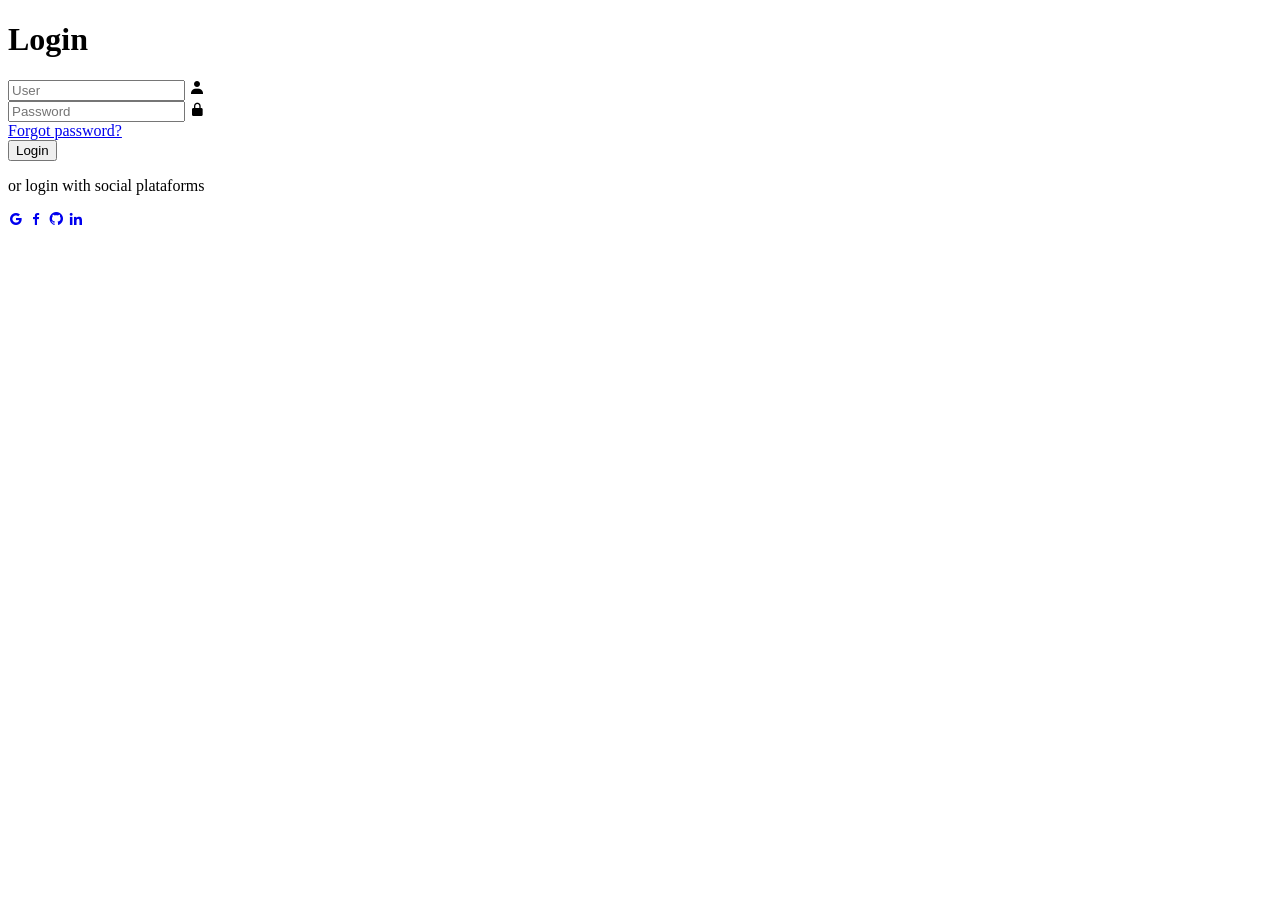
==== login.html @ 53071e6e "att org organization" ====
<!DOCTYPE html>
<html lang="en">
<head>
    <meta charset="UTF-8">
    <meta name="viewport" content="width=device-width, initial-scale=1.0">
    <title>Login - Peluche Emporium</title>
    <link href='https://unpkg.com/boxicons@2.1.4/css/boxicons.min.css' rel='stylesheet'>
    <link rel="stylesheet" href="style.css">
</head>
<body>
    
    <div class="container">
        <div class="form-box login">
            <form action="">
                <h1>Login</h1>
                <div class="input-box">
                    <input type="text" placeholder="User" required>
                    <i class='bx bxs-user'></i>
                </div>
                <div class="input-box">
                    <input type="password" placeholder="Password" required>
                    <i class='bx bxs-lock-alt' ></i>
                </div>
                <div class="forgot-link">
                    <a href="#">Forgot password?</a>
                </div>
                <button type="submit" class="btn">Login</button>
                <p>or login with social plataforms</p>
                <div class="social-icons">
                    <a href="#"><i class='bx bxl-google' ></i></a>
                    <a href="#"><i class='bx bxl-facebook' ></i></a>
                    <a href="#"><i class='bx bxl-github' ></i></a>
                    <a href="#"><i class='bx bxl-linkedin' ></i></a>
                </div>
            </form>
        </div>
    </div>

</body>
</html>
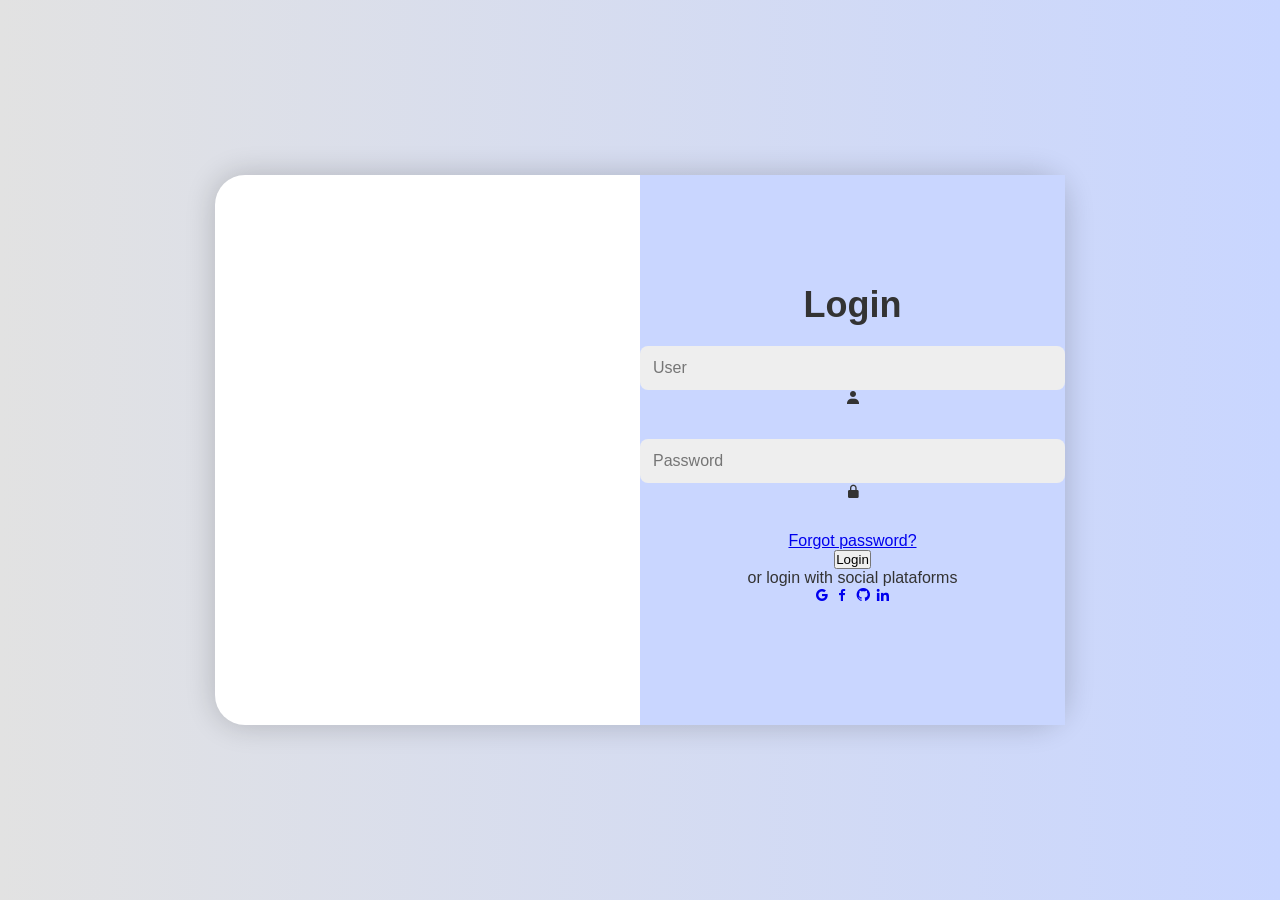
==== commit 92272089: "att cssLogin" ====
--- a/login.html
+++ b/login.html
@@ -5,7 +5,7 @@
     <meta name="viewport" content="width=device-width, initial-scale=1.0">
     <title>Login - Peluche Emporium</title>
     <link href='https://unpkg.com/boxicons@2.1.4/css/boxicons.min.css' rel='stylesheet'>
-    <link rel="stylesheet" href="style.css">
+    <link rel="stylesheet" href="css/loginStyle.css">
 </head>
 <body>
     
--- a/css/loginStyle.css
+++ b/css/loginStyle.css
@@ -0,0 +1,68 @@
+@import url('https://fonts.googleapis.com/css2?family=Poppins:wght@300;400;500;600;700;800;900&display=swap');
+
+:root{
+    --pink:#ED8A9F;
+    --babyblue: #c9d6ff;
+}
+
+* {
+    margin: 0;
+    padding: 0;
+    box-sizing: border-box;
+    font-family: 'Poppins', sans-serif;
+}
+
+body {
+    display: flex;
+    justify-content: center;
+    align-items: center;
+    min-height: 100vh;
+    background: linear-gradient(90deg, #e2e2e2, #c9d6ff);
+}
+
+.container {
+    position: relative;
+    width: 850px;
+    height: 550px;
+    background: #fff;
+    border-radius: 30px;
+    box-shadow: 0 0 30px rgba(0, 0, 0, .2);
+}
+
+.form-box {
+    right: 0;
+    position: absolute;
+    width: 50%;
+    height: 100%;
+    background: var(--babyblue);
+    display: flex;
+    align-items: center;
+    color: #333;
+    text-align: center;
+}
+
+form {
+    width: 100%;
+}
+
+.container h1 {
+    font-size: 36px;
+    margin: -10px 0;
+}
+
+.input-box {
+    position: relative;
+    margin: 30px 0;
+}
+
+.input-box input {
+    width: 100%;
+    padding: 13px;
+    background: #eee;
+    border-radius: 8px;
+    border: none;
+    outline: none;
+    font-size: 16px;
+    color: #333;
+    font-weight: 500;
+}
